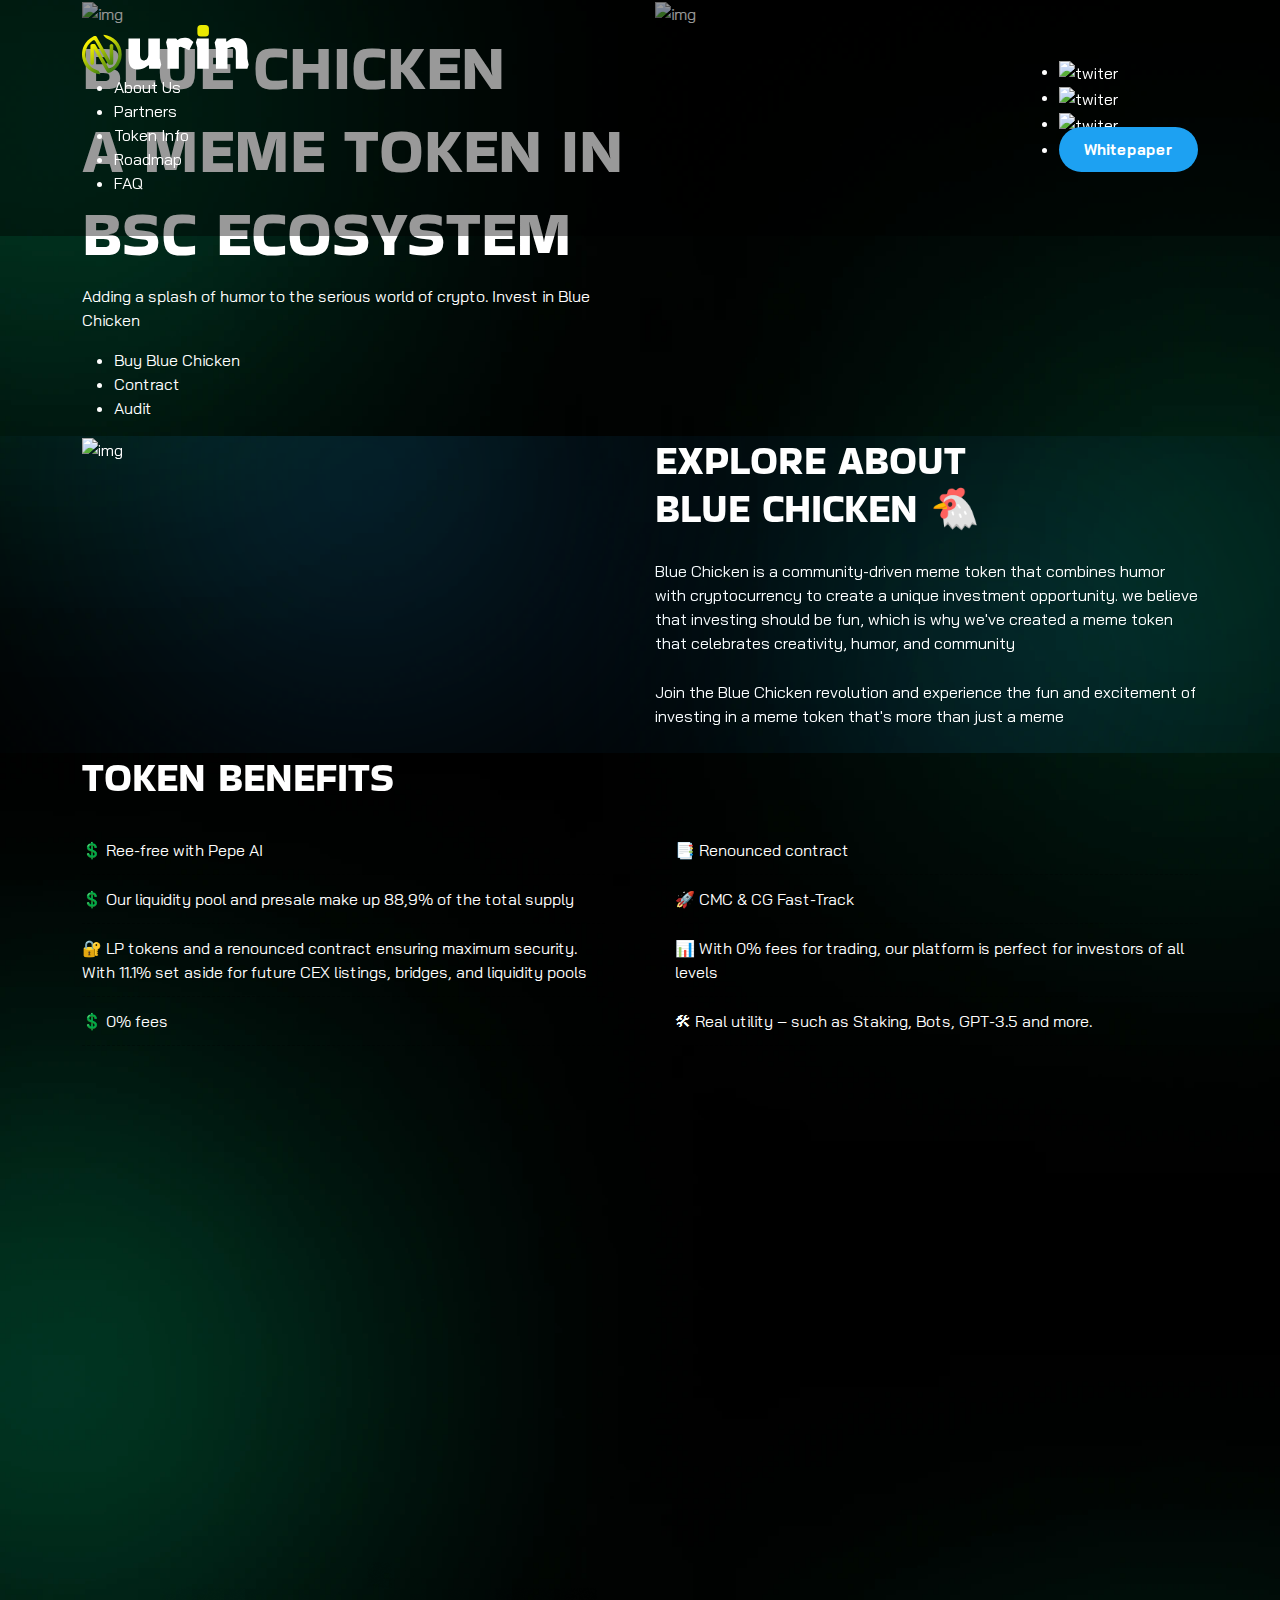
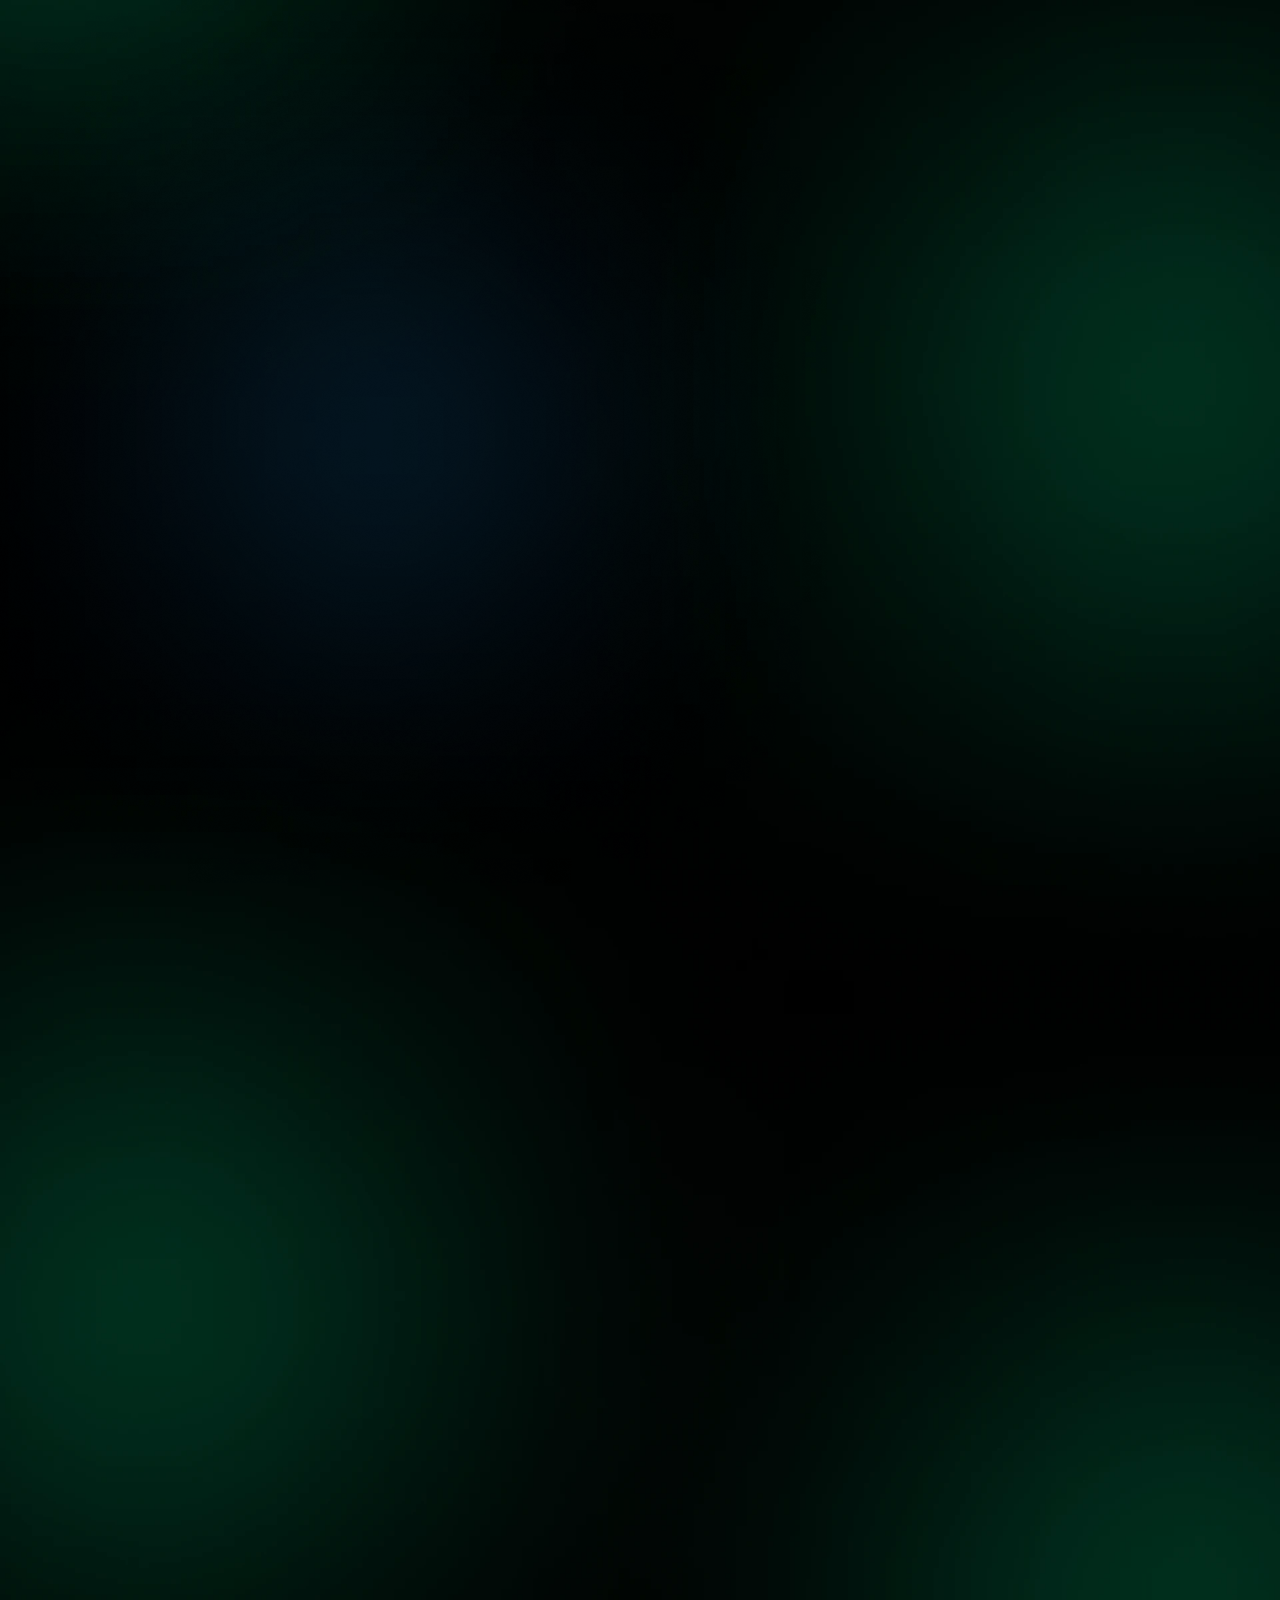
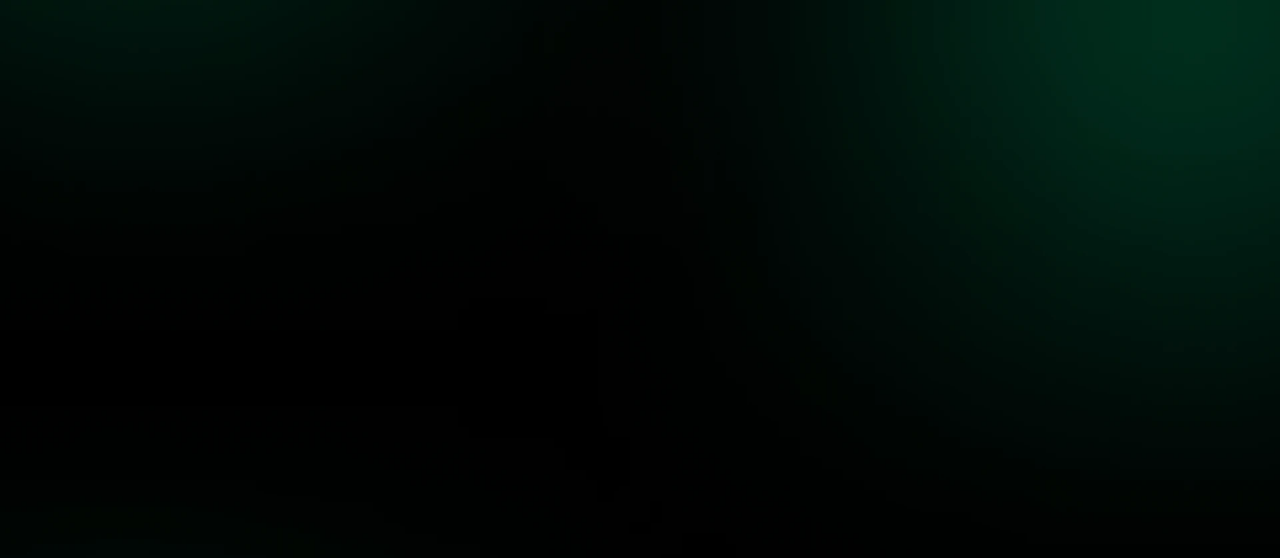
==== src.html @ f543d5d4 "odifed" ====
<!DOCTYPE html>
<html lang="en">

<head>
    <meta charset="UTF-8">
    <meta http-equiv="X-UA-Compatible" content="IE=edge">
    <meta name="viewport" content="width=device-width, initial-scale=1.0">
    <title>Blue chicken - home</title>

    <!-- favicon included here -->
    <link rel="shortcut icon" href="./assets/images/logo/fevicon.svg" type="image/x-icon">

    <!-- apple touch icon included here -->
    <link rel="apple-touch-icon" href="./assets/images/logo/fevicon.svg">

    <!-- All css files included here -->
    <!-- Bootstrap  v5.2.1 css -->
    <link rel="stylesheet" href="./assets/css/bootstrap.min.css">
    <!-- animate css -->
    <link rel="stylesheet" href="./assets/css/animate.css">
    <!-- custom css -->
    <link rel="stylesheet" href="./assets/css/style.css">
</head>

<body>
    <!-- Header Section Start -->
    <section class="header-section">
        <div class="container">
            <div class="header-inner">
                <div class="header-left">
                    <a href="index.html" class="logo"><img src="./assets/images/logo/logo.svg" alt="logo"></a>
                    <div class="menu-list">
                        <ul>
                            <li><a href="#aboutUs">About Us</a></li>
                            <li><a href="#partners">Partners</a></li>
                            <li><a href="#tokenInfo">Token Info</a></li>
                            <li><a href="#roadmap">Roadmap</a></li>
                            <li><a href="#faq">FAQ</a></li>
                        </ul>
                    </div>
                </div>
                <div class="header-right">
                    <ul>
                        <li><a href="#" target="_blank" class="social-link"><img src="./assets/images/icons/twitter-icon.svg" alt="twiter"></a></li>
                        <li><a href="#" target="_blank" class="social-link"><img src="./assets/images/icons/telegram.svg" alt="twiter"></a></li>
                        <li><a href="#" target="_blank" class="social-link"><img src="./assets/images/icons/discord.svg" alt="twiter"></a></li>
                        <li><a href="#" class="whitepaper-btn">Whitepaper</a></li>
                    </ul>
                </div>
                <!-- mobile menu -->
                <div class="mobile-menu">
                    <button class="navbar-toggler" type="button" data-bs-toggle="offcanvas" data-bs-target="#offcanvasNavbar"
                        aria-controls="offcanvasNavbar" aria-label="Toggle navigation" fdprocessedid="7fbgmc">
                        <span class="iconify" data-icon="fa6-solid:bars"></span>
                    </button>
                    <div class="offcanvas offcanvas-end mobile-menu-body" tabindex="-1" id="offcanvasNavbar"
                        aria-labelledby="offcanvasNavbarLabel">
                        <div class="offcanvas-header">
                            <a href="./index.html" class="logo btn-close" data-bs-dismiss="offcanvas" aria-label="Close"><img src="./assets/images/logo/logo.svg" alt="logo"></a>
                            <button type="button" class="btn-close" data-bs-dismiss="offcanvas" aria-label="Close"><span class="iconify"
                                    data-icon="material-symbols:close-rounded"></span></button>
                        </div>
                        <div class="offcanvas-body">
                            <ul class="navbar-nav justify-content-end flex-grow-1 pe-3">
                                <ul class="mobile-menu-list">
                                    <li class="btn-close" data-bs-dismiss="offcanvas" aria-label="Close"><a href="#aboutUs">About Us</a></li>
                                    <li class="btn-close" data-bs-dismiss="offcanvas" aria-label="Close"><a href="#partners">Partners</a></li>
                                    <li class="btn-close" data-bs-dismiss="offcanvas" aria-label="Close"><a href="#tokenInfo">Token Info</a></li>
                                    <li class="btn-close" data-bs-dismiss="offcanvas" aria-label="Close"><a href="#roadmap">Roadmap</a></li>
                                    <li class="btn-close" data-bs-dismiss="offcanvas" aria-label="Close"><a href="#faq">FAQ</a></li>
                                    <li class="btn-close" data-bs-dismiss="offcanvas" aria-label="Close"><a href="#" class="whitepaper-btn">Whitepaper</a></li>
                                </ul>
                                <ol class="mobile-menu-social">
                                    <li class="btn-close" data-bs-dismiss="offcanvas" aria-label="Close"><a href="#" class="social-link" target="_blank"><img src="./assets/images/icons/twitter-icon.svg" alt="twiter"></a></li>
                                    <li class="btn-close" data-bs-dismiss="offcanvas" aria-label="Close"><a href="#" class="social-link" target="_blank"><img src="./assets/images/icons/telegram.svg" alt="twiter"></a></li>
                                    <li class="btn-close" data-bs-dismiss="offcanvas" aria-label="Close"><a href="#" class="social-link" target="_blank"><img src="./assets/images/icons/discord.svg" alt="twiter"></a></li>
                                </ol>
                            </ul>
                        </div>
                    </div>
                </div>
            </div>
        </div>
    </section>
    <!-- Header Section End -->
    
    <!-- Banner Section Start -->
    <section class="banner-section uig-pt-145 uig-pb-155 uig-lg-pt-120 uig-lg-pb-125 uig-md-pt-100 uig-md-pb-100" id="home">
        <div class="container">
            <div class="row">
                <div class="col-lg-6">
                    <div class="banner-left">
                        <img src="./assets/images/chicken/banner-chicken1.png" alt="img" class="banner-chicken1 wow fadeInLeftBig" data-wow-duration="0.5s" data-wow-delay="0.5s">
                        <h1 class="uppercase wow fadeInRight" data-wow-duration="0.5s" data-wow-delay="0.5s">Blue Chicken <br> A Meme token in BSC Ecosystem</h1>
                        <p class="wow fadeInRight" data-wow-duration="0.5s" data-wow-delay="0.5s">Adding a splash of humor to the serious world of crypto. Invest in Blue Chicken</p>
                        <ul class="wow fadeInRight" data-wow-duration="0.5s" data-wow-delay="0.5s">
                            <li><a href="#">Buy Blue Chicken</a></li>
                            <li><a href="#">Contract</a></li>
                            <li><a href="#">Audit</a></li>
                        </ul>
                    </div>
                </div>
                <div class="col-lg-6">
                    <div class="banner-right">
                        <div class="chicken-img">
                            <img src="./assets/images/chicken/banner-chicken2.png" alt="img">
                        </div>
                    </div>
                </div>
            </div>
        </div>
    </section>
    <!-- Banner Section End -->

    <!-- About Section start -->
    <section class="about-section uig-pt-170 uig-pb-80 uig-lg-pt-120 uig-md-pt-100 uig-md-pb-50" id="aboutUs">
        <img src="./assets/images/shape/about-shape2.svg" alt="shape" class="shape2">
        <div class="container about-section-container">
            <img src="./assets/images/shape/about-shape1.svg" alt="shape" class="shape1">
            <div class="row">
                <div class="col-md-6">
                    <div class="about-left wow fadeInLeft" data-wow-duration="0.5s" data-wow-delay="0.5s">
                        <div class="about-img-section">
                            <div class="about-img"><img src="./assets/images/chicken/chicken3.png" alt="img"></div>
                            <div class="about-img"><img src="./assets/images/chicken/chicken4.png" alt="img"></div>
                        </div>
                    </div>
                </div>
                <div class="col-md-6">
                    <div class="about-right wow fadeInRight" data-wow-duration="0.5s" data-wow-delay="0.5s">
                        <div class="section-title">
                            <h2>Explore about <br>Blue Chicken 🐔</h2>
                        </div>
                        <div class="about-text">
                            <p>Blue Chicken is a community-driven meme token that combines humor with 
                                cryptocurrency to create a unique investment opportunity. we believe that 
                                investing should be fun, which is why we've created a meme token that celebrates 
                                creativity, humor, and community</p>
                            <p>Join the Blue Chicken revolution and experience the fun and excitement of investing 
                                in a meme token that's more than just a meme</p>
                        </div>
                    </div>
                </div>
            </div>
        </div>
    </section>
    <!-- About Section end -->

    <!-- token benefits section start -->
    <section class="token-benefits-section uig-pb-140 uig-lg-pb-100 uig-md-pb-80">
        <div class="container">
            <div class="section-title wow fadeInUp" data-wow-duration="0.2s" data-wow-delay="0.4s">
                <h2>token benefits </h2>
            </div>
            <div class="row">
                <div class="col-md-6 wow fadeInUp" data-wow-duration="0.6s" data-wow-delay="0.6s">
                    <div class="token-benefits-list token-benefits-left">
                        <p>💲 Ree-free with Pepe AI</p>
                        <p>💲 Our liquidity pool and presale make up 88,9% of the total supply</p>
                        <p>🔐 LP tokens and a renounced contract ensuring maximum security. With 11.1% set aside for future CEX listings, bridges, and liquidity pools</p>
                        <p>💲 0% fees</p>
                    </div>
                </div>
                <div class="col-md-6 wow fadeInUp" data-wow-duration="0.7s" data-wow-delay="0.7s">
                    <div class="token-benefits-list token-benefits-right">
                        <p>📑  Renounced contract</p>
                        <p>🚀  CMC & CG Fast-Track</p>
                        <p>📊  With 0% fees for trading, our platform is perfect for investors of all levels </p>
                        <p>🛠  Real utility – such as Staking, Bots, GPT-3.5 and more.</p>
                    </div>
                </div>
            </div>
        </div>
    </section>
    <!-- token benefits section end -->

    <!-- counter-section start -->
    <section class="counter-section uig-pb-90 uig-lg-pb-70 uig-md-pb-50">
        <div class="container">
            <div class="row">
                <div class="col-md-4 col-sm-6 uig-mb-30 wow fadeInUp" data-wow-duration="0.5s" data-wow-delay="0.5s">
                    <div class="counter-card">
                        <p>🛸  Total Supply</p>
                        <h3><span class="counter">9,999,000,000</span></h3>
                    </div>
                </div>
                <div class="col-md-4 col-sm-6 uig-mb-30 wow fadeInUp" data-wow-duration="0.6s" data-wow-delay="0.6s">
                    <div class="counter-card">
                        <p>🔥  Burned</p>
                        <h3><span class="counter">2,856,300,000</span></h3>
                    </div>
                </div>
                <div class="col-md-4 col-sm-6 uig-mb-30 wow fadeInUp" data-wow-duration="0.7s" data-wow-delay="0.7s">
                    <div class="counter-card">
                        <p>🚀 Circulating</p>
                        <h3><span class="counter">2,534,000,000 </span></h3>
                    </div>
                </div>
            </div>
        </div>
    </section>
    <!-- counter-section Emd -->

    <!-- our-partners-section start -->
    <section class="our-partners-section uig-pb-115 uig-lg-pb-70 uig-md-pb-50" id="partners">
        <div class="container">
            <div class="section-title text-center wow fadeInUp" data-wow-duration="0.5s" data-wow-delay="0.5s">
                <h2>Our Partners</h2>
            </div>
            <div class="our-partners-content wow fadeInUp" data-wow-duration="0.6s" data-wow-delay="0.6s">
                <ul>
                    <li><img src="./assets/images/partners/1.png" alt="partners-logo"></li>
                    <li><img src="./assets/images/partners/2.png" alt="partners-logo"></li>
                    <li><img src="./assets/images/partners/3.png" alt="partners-logo"></li>
                    <li><img src="./assets/images/partners/4.png" alt="partners-logo"></li>
                    <li><img src="./assets/images/partners/5.png" alt="partners-logo"></li>
                    <li><img src="./assets/images/partners/6.png" alt="partners-logo"></li>
                    <li><img src="./assets/images/partners/7.png" alt="partners-logo"></li>
                    <li><img src="./assets/images/partners/8.png" alt="partners-logo"></li>
                </ul>
            </div>
        </div>
    </section>
    <!-- our-partners-section End -->

    <!-- token-info-section End -->
    <section class="token-info-section" id="tokenInfo">
        <div class="container">
            <div class="token-info-inner">
                <div class="token-info-bg">
                    <div class="token-info-card wow fadeInLeft" data-wow-duration="0.5s" data-wow-delay="0.5s">
                        <h2>Token Info</h2>
                        <ul>
                            <li>Token Network: <span>Binance Smart Chain</span></li>
                            <li>Token Supply:  <span>75,000,000,000</span></li>
                            <li>Token Name:  <span>Blue Chicken</span></li>
                            <li>Token Symbol:  <span>$BCT</span></li>
                            <li>Circulating Supply:  <span>30,000,000,000</span></li>
                            <li>Buy/Sell Tax:  <span>2%</span></li>
                        </ul>
                    </div>
                    <div class="token-chicken-img1 wow fadeInRight" data-wow-duration="0.5s" data-wow-delay="0.5s">
                        <img src="./assets/images/chicken/chicken5.png" alt="img">
                    </div>
                </div>
                <div class="token-chicken-img2 wow fadeInUp" data-wow-duration="0.6s" data-wow-delay="0.6s">
                    <img src="./assets/images/chicken/chicken6.png" alt="img">
                </div>
            </div>
        </div>
    </section>
    <!-- token-info-section End -->

    <!-- roadmap-section start -->
    <section class="roadmap-section uig-pt-105 uig-pb-122 uig-lg-pt-90 uig-lg-pb-70 uig-md-pt-80 uig-md-pb-50" id="roadmap">
        <div class="container roadmap-container">
            <img src="./assets/images/shape/roadmap-shape.png" alt="img" class="roadmap-shape">
            <div class="section-title text-center wow fadeInUp" data-wow-duration="0.5s" data-wow-delay="0.5s">
                <h2>Roadmap <br> The Blue Checken future</h2>
            </div>
            <div class="roadmap-content wow fadeInUp" data-wow-duration="0.6s" data-wow-delay="0.6s">
                <div class="row">
                    <div class="col-lg-3 col-sm-6 uig-mb-30">
                        <div class="roadmap-card active">
                            <div class="roadmap-card-title">
                                <h4>Phase 01</h4>
                            </div>
                            <div class="roadmap-card-body">
                                <ul>
                                    <li class="active">Website & Blog</li>
                                    <li>Blue Chicken UX/UI</li>
                                    <li>Gameplay Mechanic</li>
                                    <li>Design Character Items and Skins</li>
                                </ul>
                            </div>
                        </div>
                    </div>
                    <div class="col-lg-3 col-sm-6 uig-mb-30">
                        <div class="roadmap-card">
                            <div class="roadmap-card-title">
                                <h4>Phase 02</h4>
                            </div>
                            <div class="roadmap-card-body">
                                <ul>
                                    <li>Marketing</li>
                                    <li>Gameplay Videos</li>
                                    <li>Beta launching in several marketplace</li>
                                    <li>NFT and token</li>
                                    <li>Marketplace</li>
                                </ul>
                            </div>
                        </div>
                    </div>
                    <div class="col-lg-3 col-sm-6 uig-mb-30">
                        <div class="roadmap-card">
                            <div class="roadmap-card-title">
                                <h4>Phase 03</h4>
                            </div>
                            <div class="roadmap-card-body">
                                <ul>
                                    <li>AI project development</li>
                                    <li>25,000 holders</li>
                                    <li>Corporate partnerships on global scale</li>
                                    <li>Cloud platform launch</li>
                                    <li>More exchanges listings</li>
                                </ul>
                            </div>
                        </div>
                    </div>
                    <div class="col-lg-3 col-sm-6 uig-mb-30">
                        <div class="roadmap-card">
                            <div class="roadmap-card-title">
                                <h4>Phase 04</h4>
                            </div>
                            <div class="roadmap-card-body">
                                <ul>
                                    <li>Utility Announcements</li>
                                    <li>Market Caps, Team & Roadmap</li>
                                    <li>Rise of Blue Chicken Global Communities</li>
                                    <li>More exchanges listings</li>
                                </ul>
                            </div>
                        </div>
                    </div>
                </div>
            </div>
        </div>
    </section>
    <!-- roadmap-section End -->

    <!-- faq-section start -->
    <section class="faq-section uig-pb-80" id="faq">
        <div class="container">
            <div class="section-title text-center wow fadeInUp" data-wow-duration="0.5s" data-wow-delay="0.5s">
                <h2>Got any questions?</h2>
            </div>
            <div class="faq-content wow fadeInUp" data-wow-duration="0.6s" data-wow-delay="0.6s">
                <div class="faq-question">
                    <img src="./assets/images/shape/faq-shape.png" alt="shape" class="faq-shape">
                    <h4 class="accordion mt-0">
                        How secure is my Investment in Blue Chicken ?
                    </h4>
                    <div class="accordion-panel">
                        <p>Blue Chicken is a community-driven meme token that combines humor with cryptocurrency to create a unique investment opportunity. we believe that investing should be fun, which is why we've created a meme token that celebrates creativity, humor, and community</p>
                    </div>
                </div>
                
                <div class="faq-question">
                    <h4 class="accordion mt-0">
                        How do I buy Blue Chicken? 
                    </h4>
                    <div class="accordion-panel">
                        <p>Blue Chicken is a community-driven meme token that combines humor with cryptocurrency to create a unique investment opportunity. we believe that investing should be fun, which is why we've created a meme token that celebrates creativity, humor, and community</p>
                    </div>
                </div>
                
                <div class="faq-question">
                    <h4 class="accordion mt-0">
                        What is Contract Address?
                    </h4>
                    <div class="accordion-panel">
                        <p>Blue Chicken is a community-driven meme token that combines humor with cryptocurrency to create a unique investment opportunity. we believe that investing should be fun, which is why we've created a meme token that celebrates creativity, humor, and community</p>
                    </div>
                </div>
                
                <div class="faq-question">
                    <h4 class="accordion mt-0">
                        How can i stake Blue Chicken? 
                    </h4>
                    <div class="accordion-panel">
                        <p>Blue Chicken is a community-driven meme token that combines humor with cryptocurrency to create a unique investment opportunity. we believe that investing should be fun, which is why we've created a meme token that celebrates creativity, humor, and community</p>
                    </div>
                </div>
                
                <div class="faq-question">
                    <h4 class="accordion mt-0">
                        What is Blue Chicken? 
                    </h4>
                    <div class="accordion-panel">
                        <p>Blue Chicken is a community-driven meme token that combines humor with cryptocurrency to create a unique investment opportunity. we believe that investing should be fun, which is why we've created a meme token that celebrates creativity, humor, and community</p>
                    </div>
                </div>
                
                <div class="faq-question">
                    <h4 class="accordion mt-0">
                        Is Blue Chicken deflationary?
                    </h4>
                    <div class="accordion-panel">
                        <p>Blue Chicken is a community-driven meme token that combines humor with cryptocurrency to create a unique investment opportunity. we believe that investing should be fun, which is why we've created a meme token that celebrates creativity, humor, and community</p>
                    </div>
                </div>
            </div>
        </div>
    </section>
    <!-- faq-section End -->

    <!-- footer-section start -->
    <section class="footer-section">
        <div class="container">
            <div class="footer-chicken-img wow fadeInUp" data-wow-duration="0.5s" data-wow-delay="0.5s">
                <img src="./assets/images/chicken/chicken7.png" alt="img" />
            </div>
            <div class="footer-social-list wow fadeInUp" data-wow-duration="0.6s" data-wow-delay="0.6s">
                <ul>
                    <li><a href="#" target="_blank"><img src="./assets/images/icons/telegram-blue.svg" alt="telegram"></a></li>
                    <li><a href="#" target="_blank"><img src="./assets/images/icons/twitter-blue.svg" alt="twitter"></a></li>
                    <li><a href="#" target="_blank"><img src="./assets/images/icons/discord-blue.svg" alt="discord"></a></li>
                    <li><a href="#" target="_blank"><img src="./assets/images/icons/medium-blue.svg" alt="medium"></a></li>
                    <li><a href="#" target="_blank"><img src="./assets/images/icons/github-blue.svg" alt="github"></a></li>
                </ul>
            </div>
            <div class="main-footer wow fadeInUp" data-wow-duration="0.7s" data-wow-delay="0.7s">
                <img src="./assets/images/shape/footer-shape.png" alt="shape" class="footer-shape">
                <a href="index.html" class="footer-logo"><img src="./assets/images/logo/logo.svg" alt="logo"></a>
                <p>We're not just a meme token, we're a movement. Blue Chicken is all about breaking down barriers, building bridges, and bringing people together through the power of humor.</p>
                <p class="mt-0">Copyright © 2023 Blue Chicken. All Rights Reserved.</p>
                <a href="#home" class="back-to-top"><img src="./assets/images/icons/top-arrow.svg" alt="icon"></a>
            </div>
        </div>
    </section>
    <!-- footer-section end -->

    <!-- All javascript files included here -->
    <!-- jQuery v3.6.1 js -->
    <script src="./assets/js/jquery-3.6.1.min.js"></script>
    <!-- Bootstrap  v5.2.1 js -->
    <script src="./assets/js/bootstrap.min.js"></script>
    <!-- Iconify v3.0.0 js -->
    <script src="./assets/js/iconify.min.js"></script>
    <!-- counter up js -->
    <script src="./assets/js/jquery.counterup.min.js"></script>
    <script src="./assets/js/waypoints.min.js"></script>
    <!-- wow js -->
    <script src="./assets/js/wow.min.js"></script>
    <!-- custom js -->
    <script src="./assets/js/main.js"></script>
    
</body>

</html>
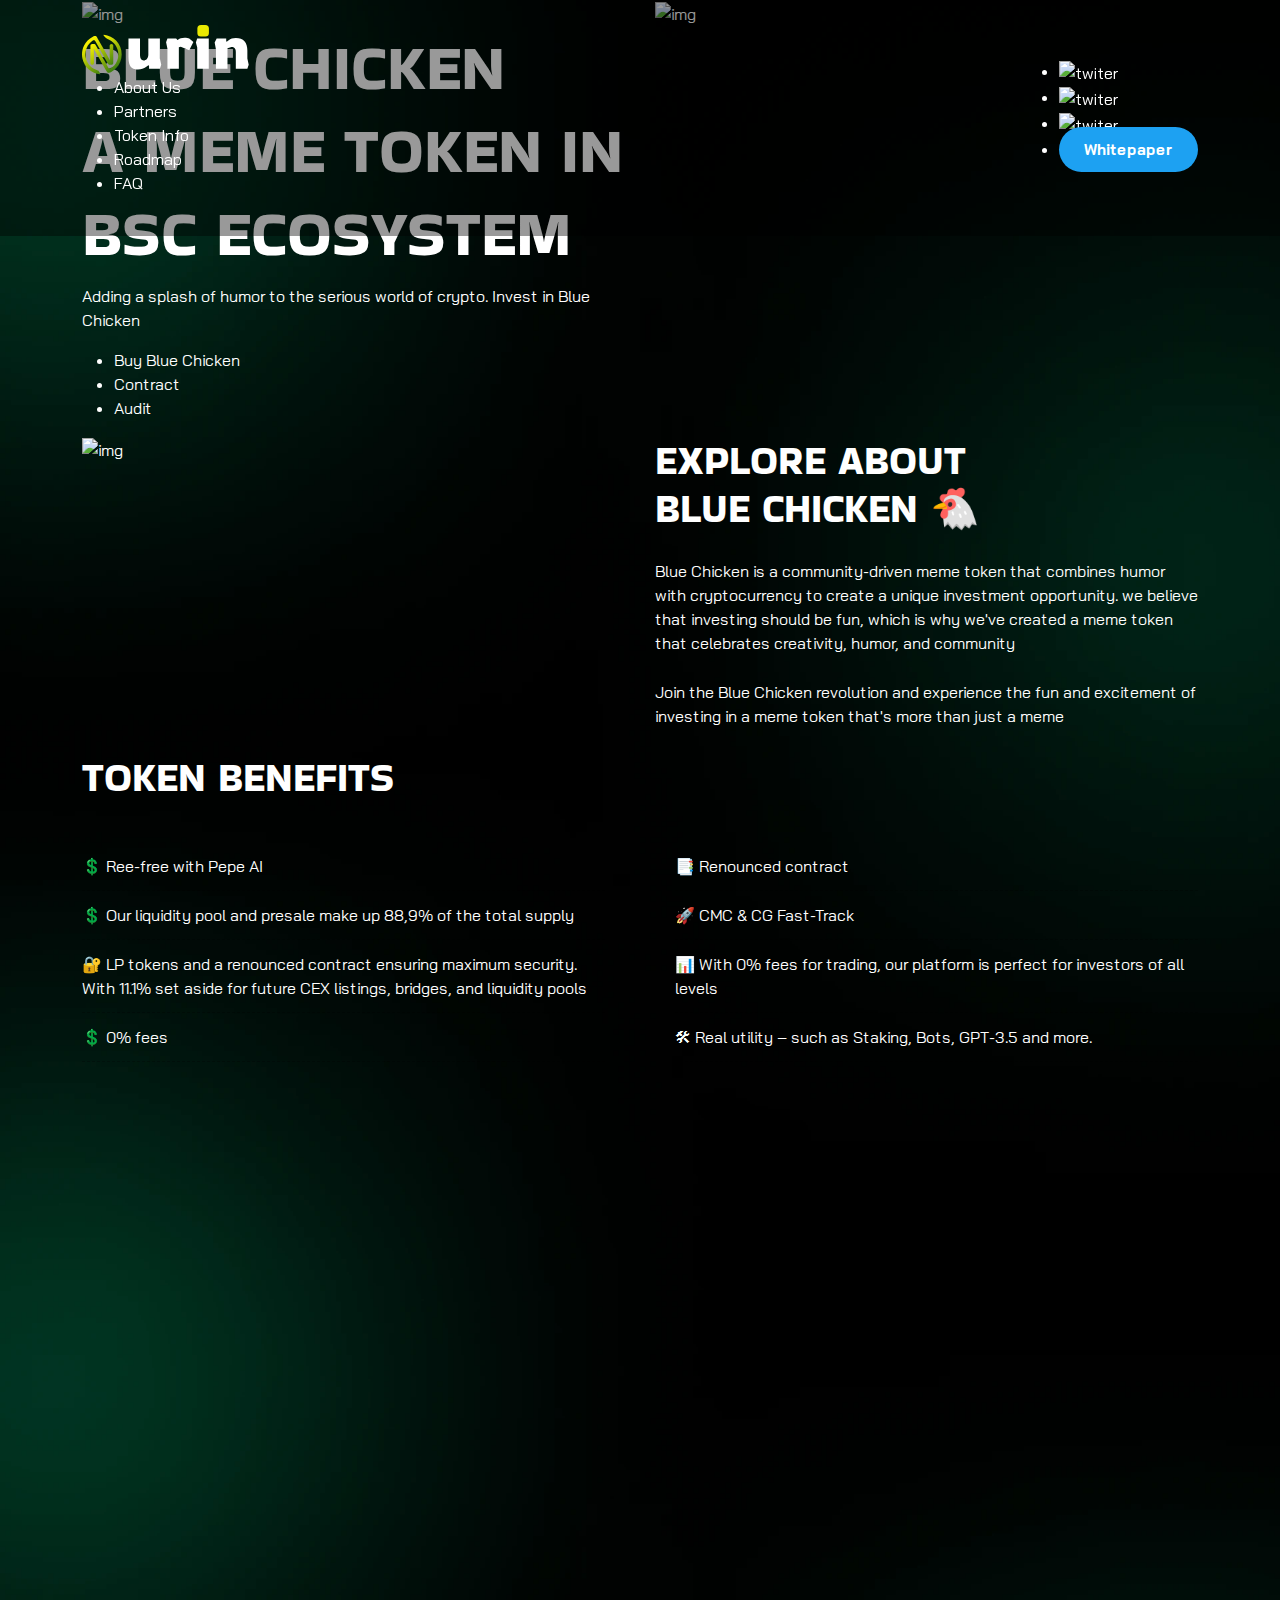
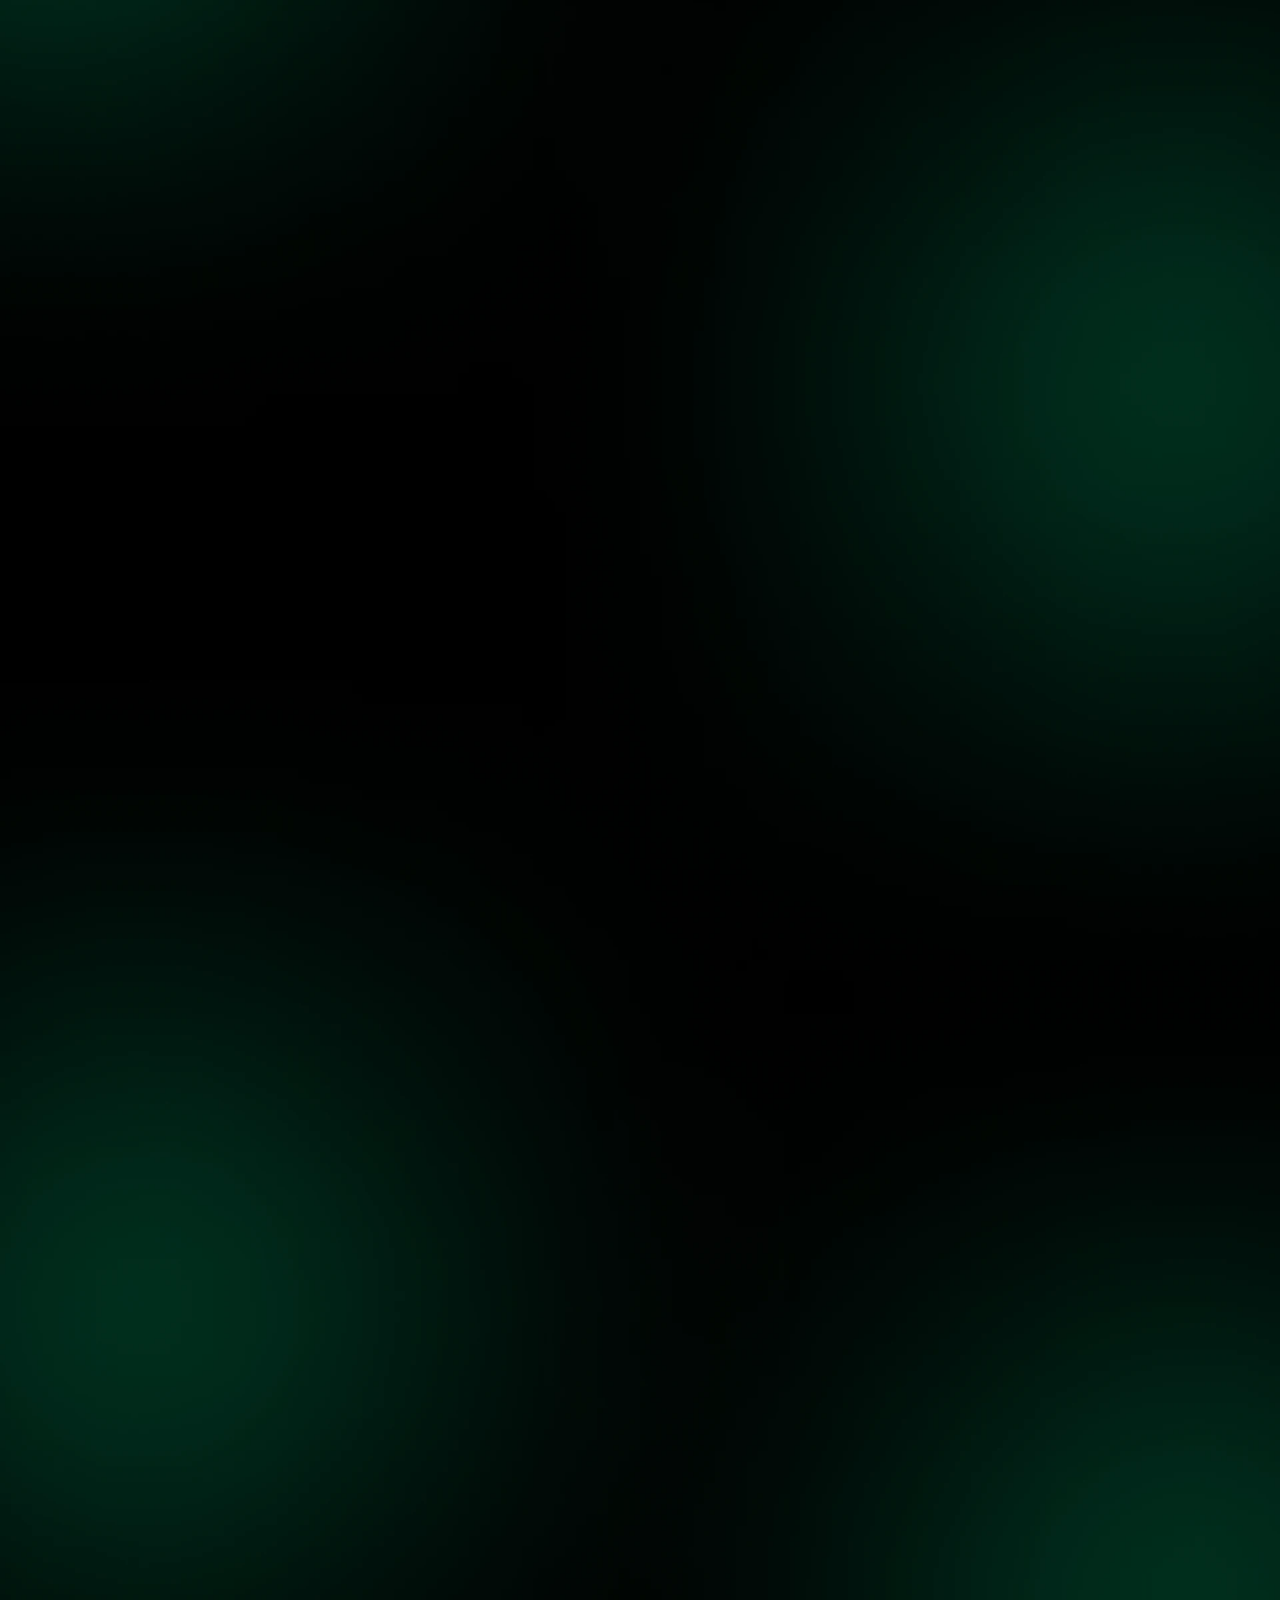
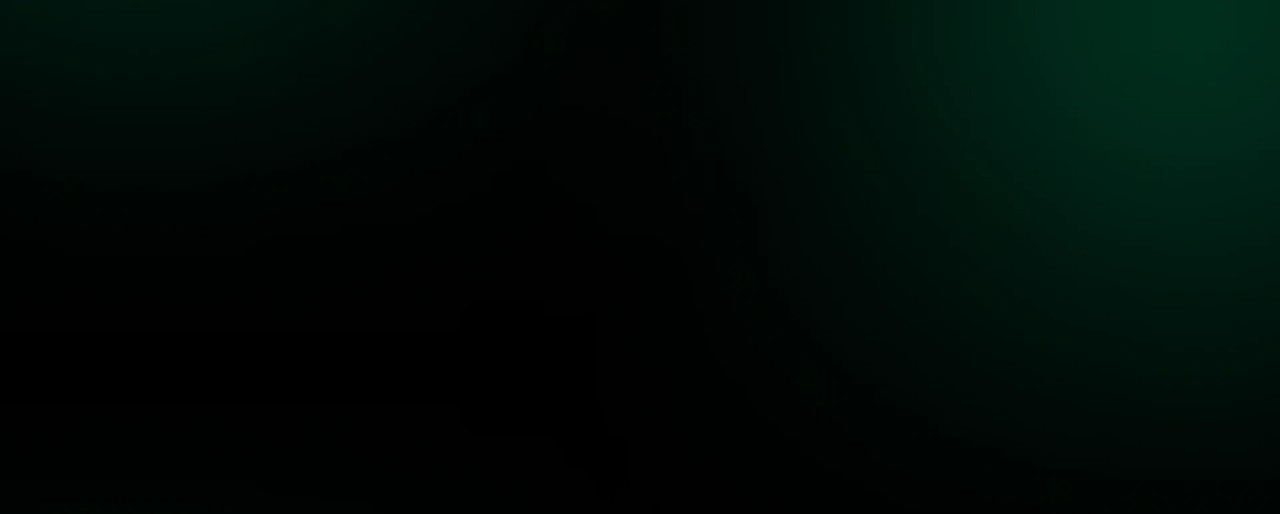
==== commit 87cb6526: "modified" ====
--- a/src.html
+++ b/src.html
@@ -437,4 +437,6 @@
     
 </body>
 
-</html>+</html>
+
+
--- a/assets/css/style.css
+++ b/assets/css/style.css
@@ -76,7 +76,7 @@
 }
 
 h3 {
-  font-size: 36px;
+  font-size: 32px;
   font-weight: 400;
   line-height: 36px;
 }
@@ -290,7 +290,8 @@
   .container-sm,
   .container-xl,
   .container-xxl {
-    max-width: 1320px;
+    max-width: 1360px;
+    padding: 0px 20px;
   }
   .container-custom {
     max-width: 1290px;
@@ -432,7 +433,7 @@
 }
 .section-title .title {
   font-size: 18px;
-  font-weight: 700;
+  font-weight: 400;
   line-height: 30px;
   color: #FFF500;
   display: flex;
@@ -440,15 +441,35 @@
   justify-content: flex-start;
   margin-bottom: 16px;
   gap: 12px;
+  margin-bottom: 5px;
 }
 .section-title h2 {
   margin-bottom: 0px;
+  margin-bottom: 16px;
+}
+.section-title p {
+  margin-bottom: 0px;
+  font-size: 16px;
+  line-height: 150%;
 }
 .section-title.center {
   text-align: center;
+  max-width: 732px;
+  margin: auto;
 }
 .section-title.center .title {
   justify-content: center;
+}
+
+.avater {
+  border-radius: 50%;
+  overflow: hidden;
+}
+.avater img {
+  -o-object-fit: cover;
+     object-fit: cover;
+  height: 100%;
+  width: 100%;
 }
 
 /*------------------------------------------------------------------------------------
@@ -28373,9 +28394,15 @@
   top: 0px;
   width: 100%;
   overflow: hidden;
+  z-index: 99999;
 }
 .header-section.transparent-header {
   background: transparent;
+}
+.header-section.sticky {
+  background: rgba(0, 0, 0, 0.6) !important;
+  -webkit-backdrop-filter: blur(5px);
+          backdrop-filter: blur(5px);
 }
 
 .header-inner {
@@ -28525,6 +28552,13 @@
 }
 .home-one-banner-text h1 span {
   color: #FFF500;
+  position: relative;
+}
+.home-one-banner-text h1 span::after {
+  content: url(../images/shape/banner-text-shape.svg);
+  position: absolute;
+  bottom: -20px;
+  left: -10px;
 }
 .home-one-banner-text p {
   margin-bottom: 60px;
@@ -28545,6 +28579,65 @@
   width: 100%;
 }
 
+.home-one-banner-slider .swiper {
+  max-width: 400px;
+  width: 100%;
+  height: auto;
+  margin-left: auto;
+}
+.home-one-banner-slider .swiper-slide {
+  display: flex;
+  align-items: center;
+  justify-content: flex-end;
+  border-radius: 5px;
+  overflow: hidden;
+  text-align: right;
+}
+.home-one-banner-slider .swiper-slide img {
+  width: 100%;
+  height: 100%;
+}
+
+.mint-live-section {
+  overflow-x: hidden;
+  padding-top: 91px;
+  padding-bottom: 47px;
+}
+.mint-live-section-inner {
+  display: flex;
+  align-items: center;
+  width: 100%;
+}
+.mint-live-section-inner ul {
+  display: flex;
+  align-items: center;
+  justify-content: flex-start;
+  list-style: none;
+  padding: 0px;
+  margin: 0px;
+  animation: smoothSlider 15s linear infinite;
+}
+.mint-live-section-inner ul li {
+  padding: 15px 40px;
+  font-family: "Bakbak One", cursive;
+  font-size: 20px;
+  font-weight: 400;
+  line-height: 150%;
+  margin-right: 40px;
+  border-radius: 35px;
+  border: 1px solid #00FFA3;
+  min-width: -moz-max-content;
+  min-width: max-content;
+}
+
+@keyframes smoothSlider {
+  0% {
+    transform: translateX(0);
+  }
+  100% {
+    transform: translateX(-100%);
+  }
+}
 /*--------------------------------
 06. home Style
 --------------------------------*/
@@ -28939,102 +29032,372 @@
 }
 
 /*--------------------------------
-07. footer Style
+06. home 1 Style
 --------------------------------*/
-.footer-chicken-img {
-  max-width: 264px;
+.statistics-section {
+  padding-top: 56px;
+  padding-bottom: 36px;
+  background: rgba(53, 53, 53, 0.26);
+  -webkit-backdrop-filter: blur(5px);
+          backdrop-filter: blur(5px);
+}
+
+.statistics-text {
+  margin-bottom: 20px;
+}
+.statistics-text h2 {
+  font-family: "Bakbak One", cursive;
+  font-size: 64px;
+  font-weight: 400;
+  line-height: 130%;
+}
+.statistics-text p {
+  font-family: "Bakbak One", cursive;
+  font-size: 16px;
+  font-weight: 400;
+  line-height: 150%;
+  margin-bottom: 0px;
+}
+
+.best-collection-section .section-title {
+  max-width: 771px;
   width: 100%;
   margin: auto;
-  text-align: center;
-}
-
-.footer-social-list {
-  margin-top: -60px;
-}
-.footer-social-list ul {
+}
+
+.best-collection-content {
+  padding-top: 60px;
+}
+
+.best-collection-card {
+  border-radius: 20px;
+  border: 1px solid #FFE600;
+  background: rgba(75, 75, 75, 0.4);
+  -webkit-backdrop-filter: blur(100px);
+          backdrop-filter: blur(100px);
+  padding: 35px 28px;
+  border-radius: 20px;
+  overflow: hidden;
+}
+
+.best-collection-img {
+  border-radius: 20px;
+  overflow: hidden;
+  margin-bottom: 60px;
+}
+.best-collection-img img {
+  height: 100%;
+  width: 100%;
+}
+
+.best-collection-text h4 {
+  margin-bottom: 13px;
+}
+.best-collection-text .user {
+  display: flex;
+  align-items: center;
+  justify-content: flex-start;
+  margin-bottom: 32px;
+}
+.best-collection-text .user p {
+  color: #FFF;
+  font-family: Bakbak One;
+  font-size: 20px;
+  font-weight: 400;
+  margin-left: 19px;
+  margin-bottom: 0px;
+}
+.best-collection-text .user-img {
+  height: 30px;
+  width: 30px;
+}
+.best-collection-text .card-btns {
   display: flex;
   align-items: center;
   justify-content: space-between;
-  margin: 0px -15px;
+  gap: 6%;
+}
+.best-collection-text .card-btns button {
+  width: 47%;
+  padding: 12px;
+  transition: 0.5s;
+  font-family: Bakbak One;
+  font-size: 20px;
+  font-weight: 400;
+  border-radius: 5px;
+}
+.best-collection-text .card-btns button.bid-btn {
+  background: #FFE600;
+  border: none;
+  border: 1px solid #FFE600;
+  outline: none;
+  color: #1A1A1A;
+}
+.best-collection-text .card-btns button.bid-btn:hover {
+  background: transparent;
+  border: 1px solid #FFE600;
+  color: #FFFFFF;
+}
+.best-collection-text .card-btns button.detail-btn {
+  background: transparent;
+  border: 1px solid #FFE600;
+  color: #FFFFFF;
+}
+.best-collection-text .card-btns button.detail-btn:hover {
+  background: #FFE600;
+  border: none;
+  outline: none;
+  color: #1A1A1A;
+}
+
+.create-and-sell-card {
+  border-radius: 20px;
+  background: rgba(0, 255, 163, 0.1254901961);
+  -webkit-backdrop-filter: blur(2px);
+          backdrop-filter: blur(2px);
+  padding: 42px 50px;
+  margin-top: 40px;
+}
+
+.create-and-sell-column h3 {
+  margin-top: 47px;
+  margin-bottom: 40px;
+  font-size: 36px;
+}
+.create-and-sell-column p {
+  font-size: 20px;
+  font-weight: 400;
+}
+
+.create-and-sell-heading {
+  display: flex;
+  align-items: center;
+  justify-content: space-between;
+  flex-wrap: wrap;
+  gap: 20px;
+  margin-bottom: 51px;
+}
+
+/*--------------------------------
+07. footer Style
+--------------------------------*/
+.footer-section {
+  padding-top: 81px;
+}
+.footer-section.footer-one {
+  background: rgba(75, 75, 75, 0.4);
+}
+.footer-section.footer-two {
+  background: linear-gradient(95deg, rgba(255, 230, 0, 0.16) 9.82%, rgba(0, 255, 163, 0.2) 77.54%);
+}
+.footer-section.footer-three {
+  background: rgba(0, 0, 0, 0.2);
+}
+.footer-section.footer-four {
+  background: rgba(0, 255, 163, 0.1);
+}
+
+.footer-top {
+  padding-bottom: 50px;
+}
+
+.footer-column {
+  margin-bottom: 30px;
+}
+.footer-column .footer-logo {
+  display: flex;
+  align-items: flex-start;
+  justify-content: flex-start;
+  margin-bottom: 50px;
+}
+.footer-column p {
+  max-width: 385px;
+  width: 100%;
+  font-size: 20px;
+  font-weight: 300;
+  line-height: 34px;
+  margin-bottom: 39px;
+}
+.footer-column ul {
   list-style: none;
   padding: 0px;
-}
-.footer-social-list ul li {
-  width: 20%;
-  padding: 0px 15px;
-  margin-bottom: 30px;
-}
-.footer-social-list ul li a {
+  margin: 0px;
+  display: flex;
+  align-items: center;
+  justify-content: flex-start;
+}
+.footer-column ul li {
+  margin-right: 16px;
+}
+.footer-column ul li:nth-last-child(1) {
+  margin-right: 0px;
+}
+.footer-column ul li a {
   display: flex;
   align-items: center;
   justify-content: center;
+  height: 41px;
+  width: 41px;
+}
+.footer-column ul li a img {
+  height: 100%;
   width: 100%;
-  height: 210px;
-  background: rgba(29, 161, 242, 0.08);
-  -webkit-backdrop-filter: blur(10px);
-          backdrop-filter: blur(10px);
-  border-radius: 30px;
-}
-
-.main-footer {
-  text-align: center;
-  position: relative;
-  max-width: 569px;
+}
+
+.footer-menu {
+  margin-bottom: 30px;
+  max-width: 262px;
+  width: 100%;
+}
+.footer-menu h3 {
+  margin-bottom: 30px;
+}
+.footer-menu ul {
+  list-style: none;
+  padding: 0px;
+  margin: 0px;
+}
+.footer-menu ul li {
+  margin-bottom: 22px;
+}
+.footer-menu ul li a {
+  font-size: 20px;
+  font-weight: 400;
+  line-height: 32px;
+}
+.footer-menu p {
+  font-size: 16px;
+  font-weight: 400;
+  line-height: 26px;
+}
+.footer-menu input {
+  border-radius: 10px;
+  background: #1E1E1E;
+  border: none;
+  outline: none;
+  padding: 10px 19px;
+  height: 50px;
+  color: #FFF;
+  font-size: 14px;
+  width: 100%;
+  margin-bottom: 14px;
+}
+.footer-menu input::-moz-placeholder {
+  color: rgba(255, 255, 255, 0.3137254902);
+}
+.footer-menu input::placeholder {
+  color: rgba(255, 255, 255, 0.3137254902);
+}
+.footer-menu button {
+  border-radius: 10px;
+  background: #FFE600;
+  width: 100%;
+  overflow: hidden;
+  color: #1E1E1E;
+  font-size: 16px;
+  font-weight: 700;
+  height: 50px;
+}
+
+.footer-bottom {
+  border-top: 1px solid #FFE600;
+  padding: 25px 0px;
+}
+
+.footer-bottom-content {
+  max-width: 665px;
   margin: auto;
-  padding-top: 27px;
-  padding-bottom: 40px;
-  position: relative;
   display: flex;
   align-items: center;
   justify-content: center;
-  flex-direction: column;
-}
-.main-footer a {
-  position: relative;
-  z-index: 2;
-}
-.main-footer p {
-  margin-top: 40px;
-  margin-bottom: 20px;
-  position: relative;
-  z-index: 2;
-}
-.main-footer .footer-shape {
-  position: absolute;
-  bottom: 0px;
-}
-
-@media only screen and (max-width: 1200px) {
-  .footer-social-list ul li a {
-    height: 180px;
-  }
-}
-@media only screen and (max-width: 991px) {
-  .footer-social-list ul li a {
-    height: 140px;
-  }
-}
-@media only screen and (max-width: 768px) {
-  .footer-social-list ul {
-    flex-wrap: wrap;
-    justify-content: center;
-  }
-  .footer-social-list ul li {
-    width: 33.33%;
-  }
-  .footer-social-list ul li a {
-    height: 140px;
-  }
-  .footer-chicken-img {
-    max-width: 200px;
-  }
-}
-@media only screen and (max-width: 425px) {
-  .footer-social-list ul li {
-    padding: 0px 10px;
-  }
-  .footer-social-list ul li a {
-    height: 100px;
-    padding: 24px;
-  }
+  flex-wrap: wrap;
+  gap: 60px;
+}
+.footer-bottom-content .copyright p {
+  font-size: 16px;
+  margin-bottom: 0px;
+}
+.footer-bottom-content .copyright p a {
+  font-weight: 700;
+}
+.footer-bottom-content ul {
+  padding: 0px;
+  margin: 0px;
+  display: flex;
+  align-items: center;
+  justify-content: center;
+  list-style: none;
+}
+.footer-bottom-content ul li {
+  padding-right: 14px;
+  border-right: 1px solid #FFF500;
+}
+.footer-bottom-content ul li:nth-last-child(1) {
+  padding-right: 0px;
+  border-right: none;
+  padding-left: 14px;
+}
+.footer-bottom-content ul li a {
+  color: #FFE600;
+  font-size: 16px;
+  font-weight: 300;
+  transition: 0.3s;
+}
+.footer-bottom-content ul li a:hover {
+  font-weight: 700;
+}
+
+.newsletter-card {
+  border-radius: 15px;
+  border: 0.5px solid #FFE600;
+  background: rgba(75, 75, 75, 0.6);
+  padding: 103px 40px;
+  text-align: center;
+}
+
+.newsletter-card-content {
+  max-width: 906.691px;
+  width: 100%;
+  margin: auto;
+}
+.newsletter-card-content form {
+  display: flex;
+  align-items: center;
+  justify-content: space-between;
+}
+.newsletter-card-content form input {
+  margin-right: 23px;
+  height: 66px;
+  max-width: 635.462px;
+  width: 100%;
+  border: none;
+  outline: none;
+  border-radius: 10px;
+  background: rgba(17, 17, 17, 0.6);
+  padding: 10px 18px;
+  color: #FFF;
+  font-family: Bakbak One;
+  font-size: 20px;
+  font-style: normal;
+  font-weight: 400;
+  line-height: normal;
+}
+.newsletter-card-content form button {
+  height: 66px;
+  max-width: 248px;
+  width: 100%;
+  color: #1A1A1A;
+  font-family: Bakbak One;
+  font-size: 20px;
+  font-style: normal;
+  font-weight: 400;
+  line-height: normal;
+  border-radius: 5px;
+  background: #FFE600;
+}
+.newsletter-card-content p {
+  max-width: 760px;
+  margin: auto;
+  margin-bottom: 39px;
+  margin-top: 35px;
 }